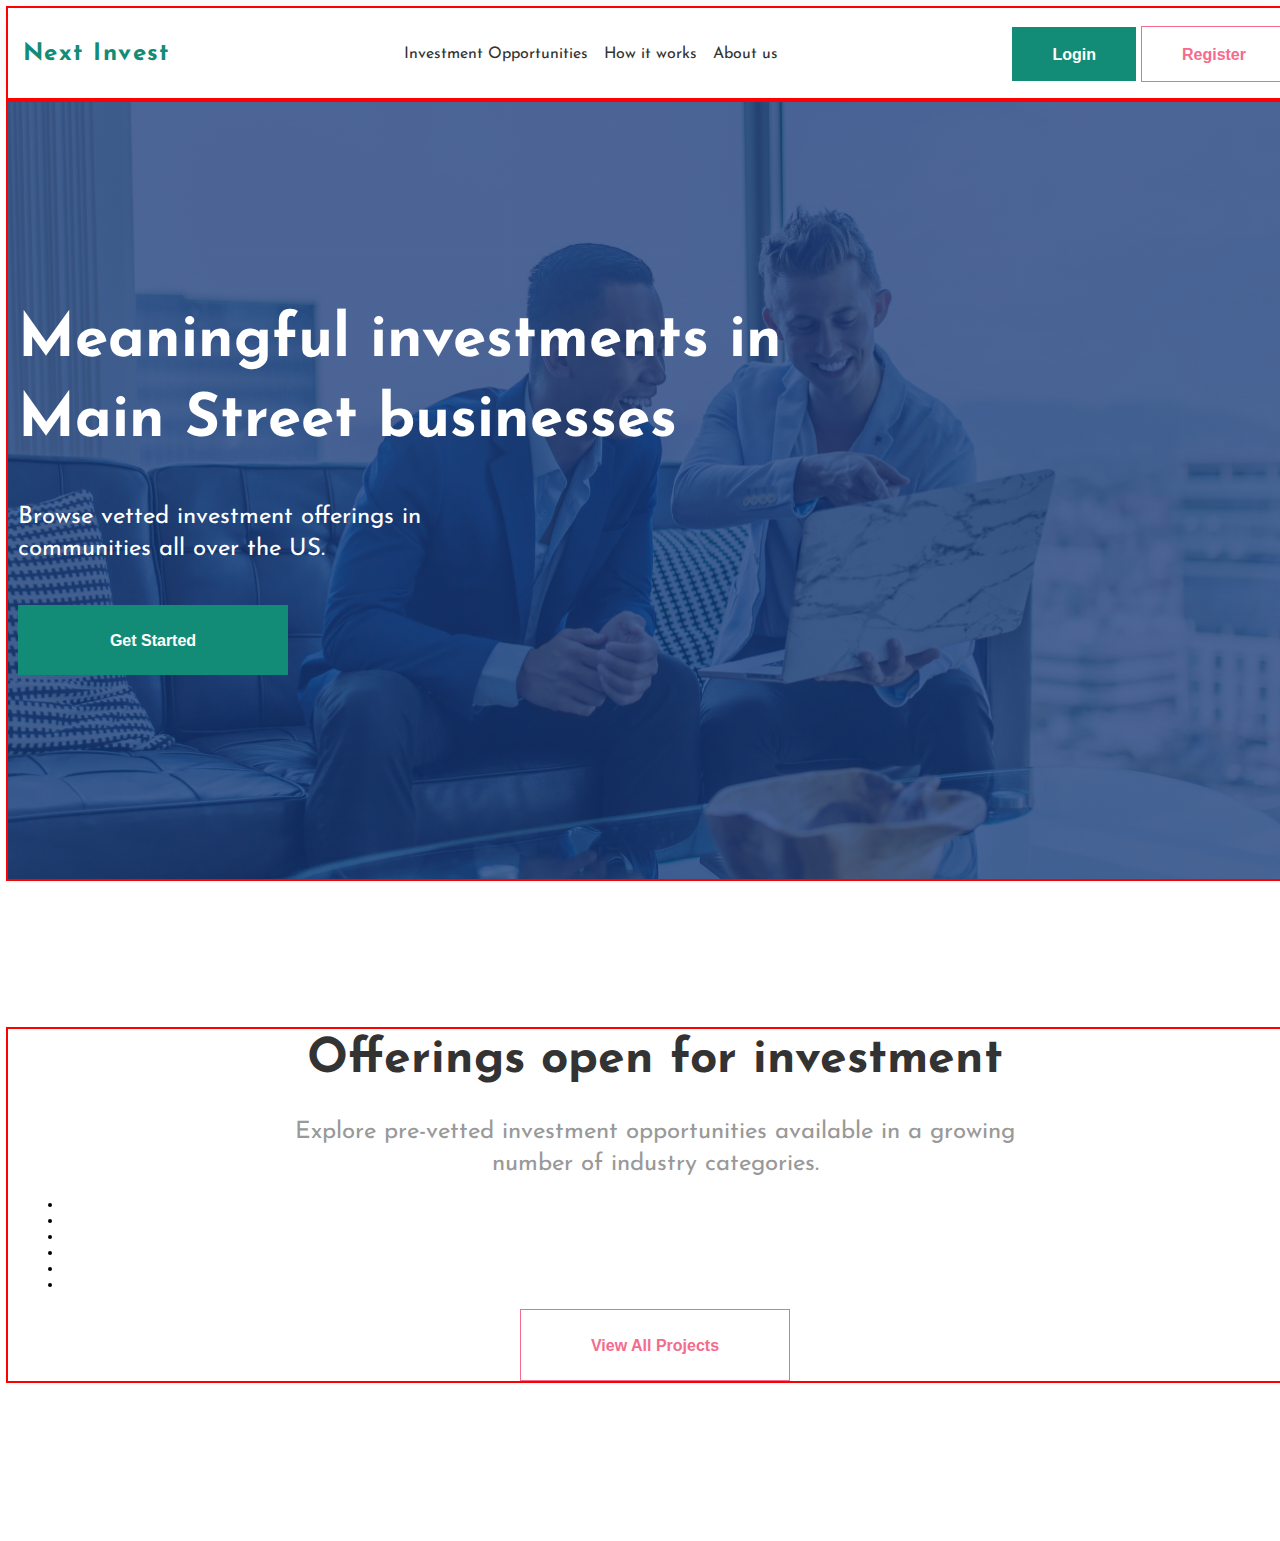
==== index.html @ 02d32128 "Start" ====
<!DOCTYPE html>
<html lang="en">
  <head>
    <meta charset="UTF-8" />
    <meta name="viewport" content="width=device-width, initial-scale=1.0" />
    <link rel="preconnect" href="https://fonts.googleapis.com" />
    <link rel="preconnect" href="https://fonts.gstatic.com" crossorigin />
    <link
      href="https://fonts.googleapis.com/css2?family=Josefin+Sans:wght@400;700&display=swap"
      rel="stylesheet"
    />
    <title>Next Invest</title>
    <link rel="stylesheet" href="./css/styles.css" />
  </head>
  <body>
    <header class="header">
      <div class="container header-container">
        <a href="./index.html" class="header-logo link">Next Invest</a>
        <ul class="header-menu list">
          <li class="header-menu-item">
            <a class="header-menu-link link" href=""
              >Investment Opportunities</a
            >
          </li>
          <li class="header-menu-item">
            <a class="header-menu-link link" href="">How it works</a>
          </li>
          <li class="header-menu-item">
            <a class="header-menu-link link" href="">About us</a>
          </li>
        </ul>
        <div class="header-btn">
          <button type="button" class="header-btn-log">Login</button>
          <button type="button" class="header-btn-reg">Register</button>
        </div>
      </div>
    </header>
    <main>
      <section class="hero">
        <div class="container hero-container">
          <h1 class="hero-title">
            Meaningful investments in Main Street businesses
          </h1>
          <p class="hero-text">
            Browse vetted investment offerings in communities all over the US.
          </p>
          <button type="button" class="hero-btn">Get Started</button>
        </div>
      </section>
      <section class="offerings">
        <div class="offerings-container container">
          <h2 class="offerings-title">Offerings open for investment</h2>
          <p class="offerings-main-text">
            Explore pre-vetted investment opportunities available in a growing
            number of industry categories.
          </p>
          <ul class="offerings-list">
            <li class="offerings-list-item"></li>
            <li class="offerings-list-item"></li>
            <li class="offerings-list-item"></li>
            <li class="offerings-list-item"></li>
            <li class="offerings-list-item"></li>
            <li class="offerings-list-item"></li>
          </ul>
          <button class="offerings-btn" type="button">View All Projects</button>
        </div>
      </section>
      <section></section>
      <section></section>
    </main>
    <footer></footer>
  </body>
</html>
---- css/styles.css ----
:root{
    --Primary: #128C76;
    --Secondary: #F56B8D;
}
body {
    background-color: #FFF;
    font-family: 'Josefin Sans', sans-serif;
}

.link {
    text-decoration: none;

}

.list {
    list-style-type: none;
    margin-top: 0;
    margin-bottom: 0;
    padding-left: 0;
}

p,
h1,
h2,
h3,
h4,
h5,
h6 {
    margin-top: 0;
    margin-bottom: 0;

}


img {
    display: block;
}

.visually-hidden {
    position: absolute;
    width: 1px;
    height: 1px;
    margin: -1px;
    border: 0;
    padding: 0;

    white-space: nowrap;
    clip-path: inset(100%);
    clip: rect(0 0 0 0);
    overflow: hidden;
}

/* header */

.container {
    outline: 2px solid red;
    max-width: 100%;
    width: 1400px;
    padding-left: 15px;
    padding-right: 15px;
    margin: 0 auto;
}

.header-container{
    display: flex;
    justify-content: space-between;
    padding-top: 18px;
    padding-bottom: 18px;
    background: #FFF;
        box-shadow: 0px 4px 40px 0px rgba(51, 51, 51, 0.08);
    align-items: center;
}

.header-logo {
    color: var(--Primary);
    font-size: 24px;
    font-weight: 700;
    line-height: 1;
    
    letter-spacing: 1.44px;
}

.header-menu {
    display: flex;
    gap: 16px;
}

.header-menu-link {
    color: #333;
}

.header-btn-log {
    padding: 16px 40px 14px 40px;
    justify-content: center;
    align-items: center;
    gap: 4px;
    background: var(--Primary);
    color: var(--White, #FFF);
    font-size: 16px;
    font-weight: 700;
    line-height: 1.5;
    cursor: pointer;
    border: none;
}

.header-btn-reg {
    padding: 16px 40px 14px 40px;
    justify-content: center;
    align-items: center;
    gap: 4px;

    color: var( --Secondary);
    font-size: 16px;
    font-weight: 700;
    line-height: 1.5;
    border: 1px solid var( --Secondary);
    background-color: transparent;
    cursor: pointer;
}

/* hero */
.hero-container{
        background-image: linear-gradient(0deg,
            rgba(17, 51, 117, 0.50) 0%,
            rgba(17, 51, 117, 0.50) 100%), url(../images/Img.jpg);
            background-repeat: no-repeat;
            background-position: center;
            background-size: cover;
            padding: 202px 20px 204px 10px;
}

.hero-title{
    color: var(--White, #FFF);
    font-size: 60px;
    font-weight: 700;
    line-height: 1.33;
    margin-bottom: 40px;
    max-width: 770px;
    width: 100%;
}

.hero-text{
    color: var(--White, #FFF);
    font-size: 24px;
    line-height: 1.33;
    margin-bottom: 40px;
    max-width: 470px;
    width: 100%;
}

.hero-btn{
    width: 270px;
    padding: 24px 40px 22px 40px;
    justify-content: center;
    align-items: center;
    gap: 4px;
    background: var(--Primary, #128C76);

    color: var(--White, #FFF);
    font-size: 16px;
    font-weight: 700;
    line-height: 1.5;
    border: none;
    cursor: pointer;
}

/* offerings */
.offerings{
    padding-top: 150px;
}

.offerings-title{
    color: var(--grey-1, #333);
    text-align: center;
    font-size: 48px;
    font-weight: 700;
    line-height: 1.33;
    margin-bottom: 24px;
}

.offerings-main-text{
    color: var(--grey-2, #999);
    text-align: center;
    font-size: 24px;
    line-height: 1.33;
    max-width: 770px;
    width: 100%;
    margin: 0 auto;
}




.offerings-btn{
    color: var(--Secondary);
    font-size: 16px;
    font-weight: 700;
    line-height: 1.5;

    width: 270px;
    padding: 24px 40px 22px 40px;
    justify-content: center;
    align-items: center;
    gap: 4px;
    border: 1px solid var(--Secondary);
    background-color: transparent;
    display: block;
    margin: 0 auto;
    margin-bottom: 160px;
}
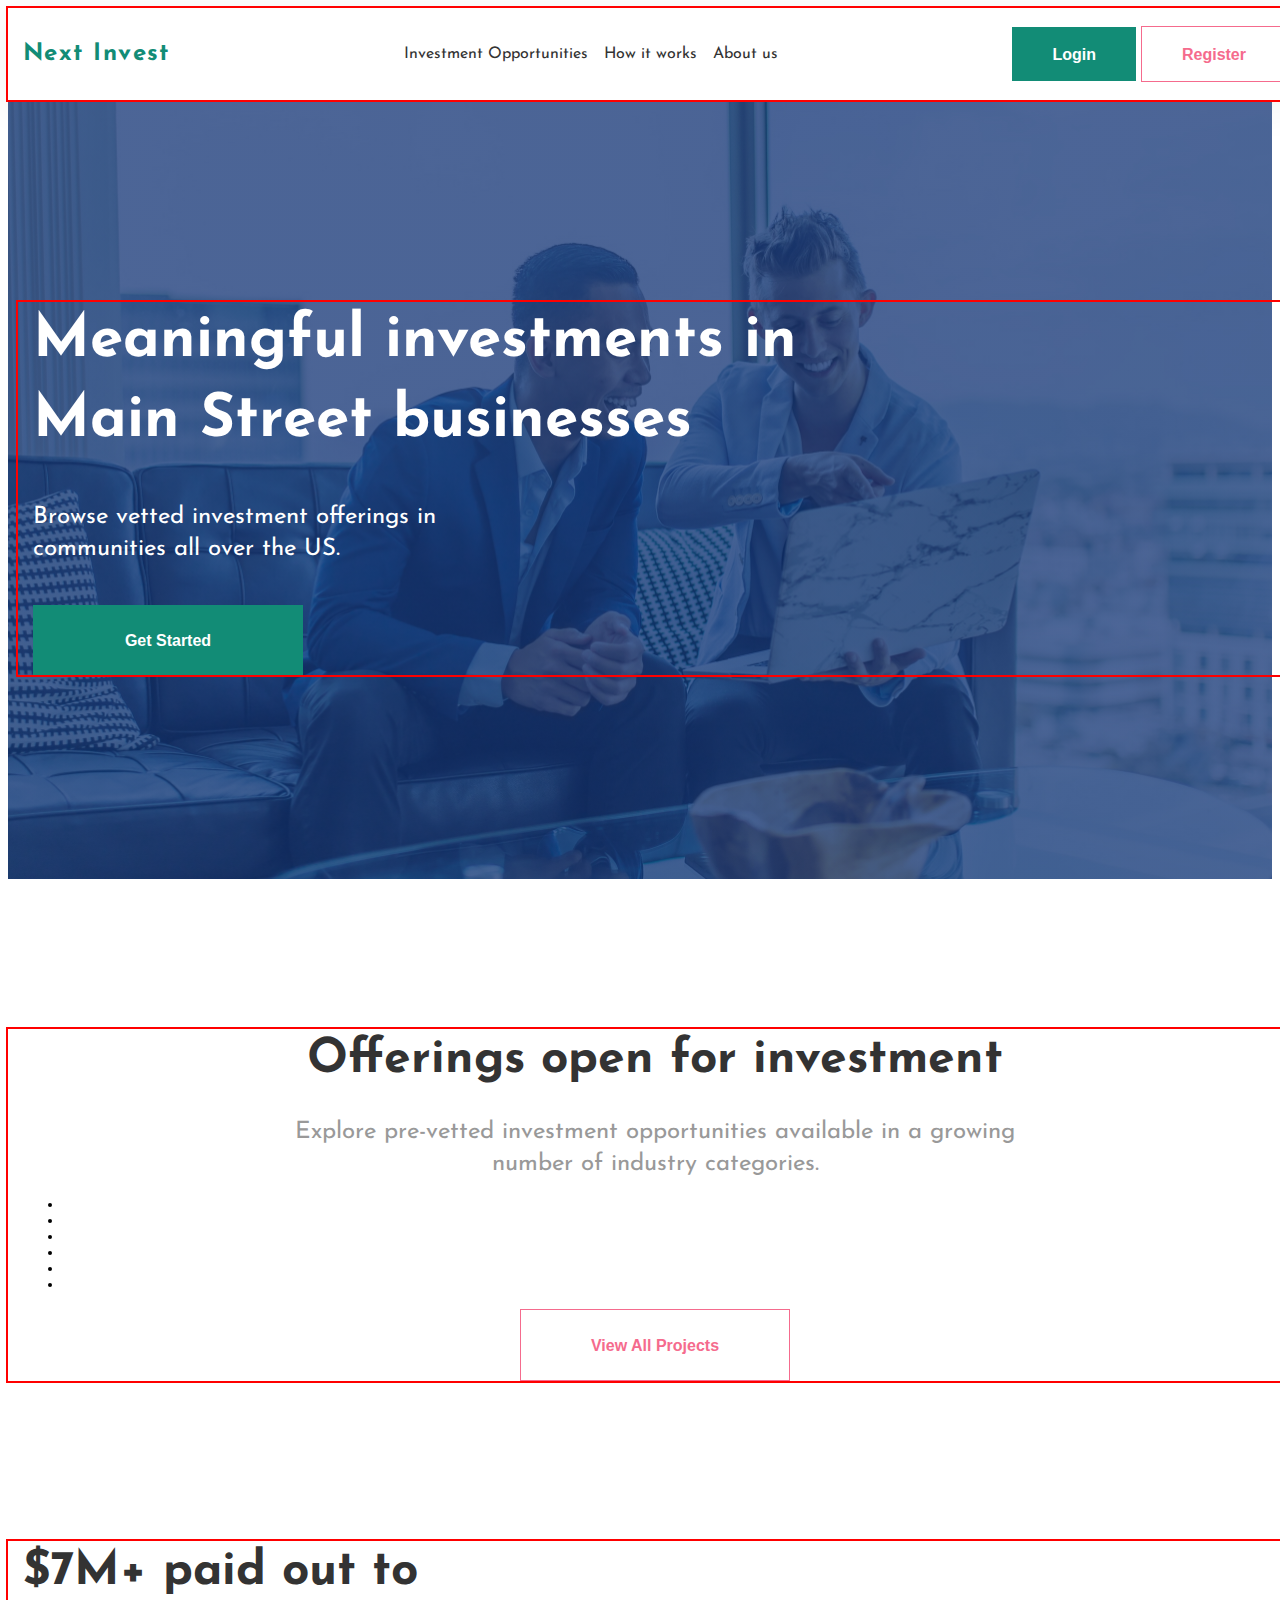
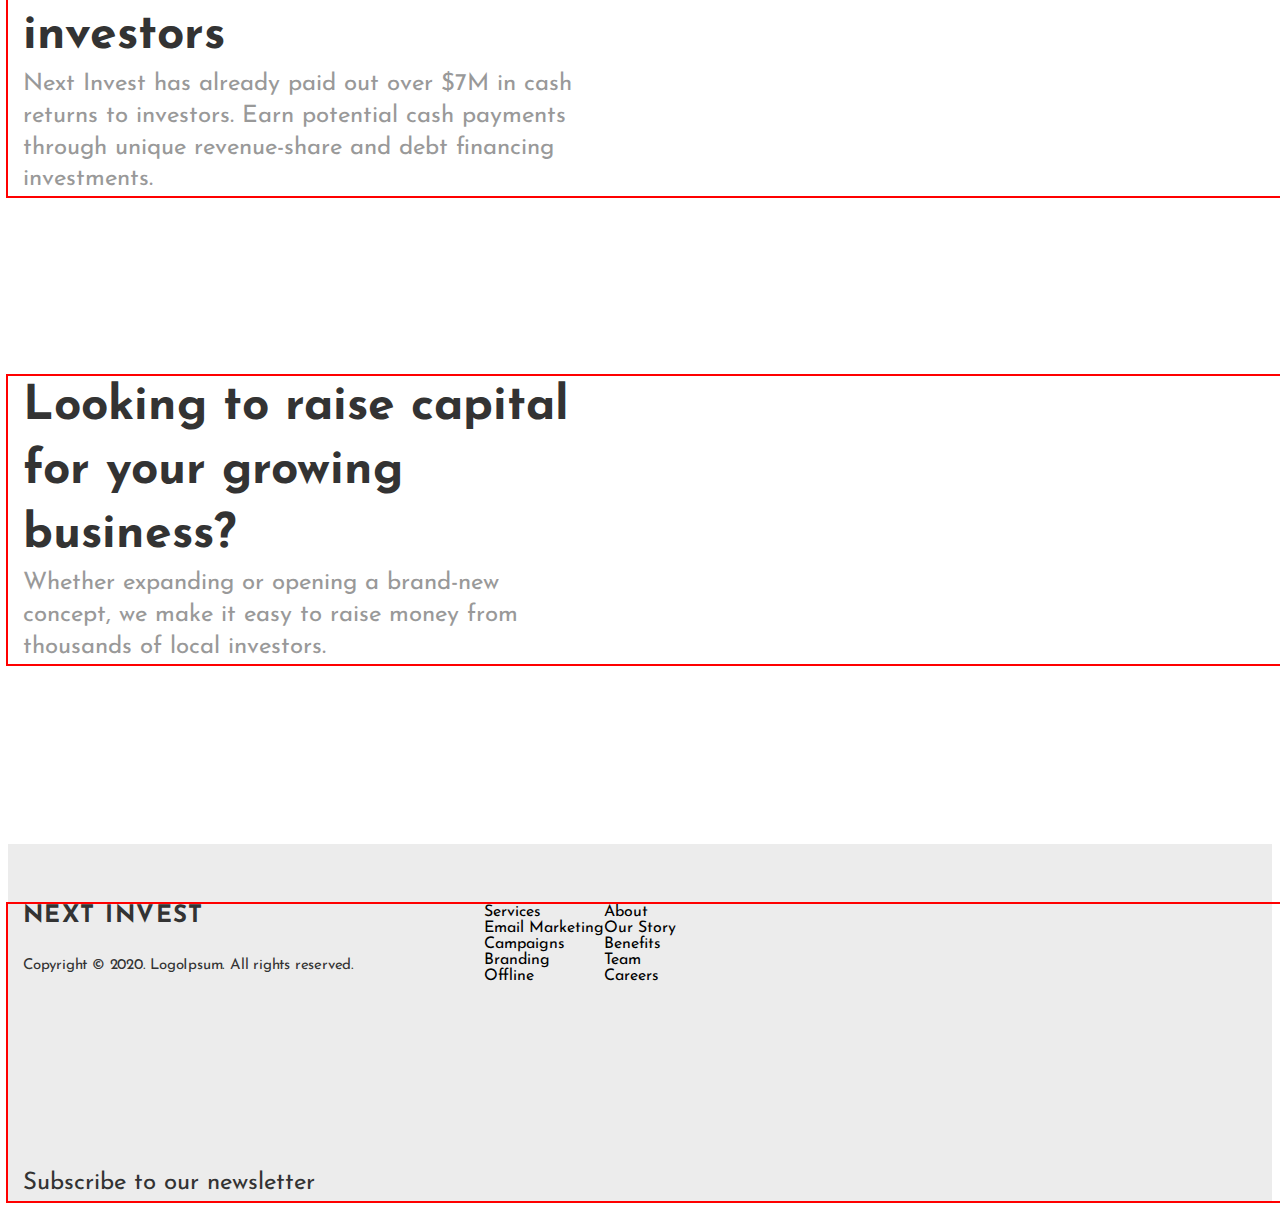
==== commit 832e06c3: "++" ====
--- a/index.html
+++ b/index.html
@@ -9,7 +9,15 @@
       href="https://fonts.googleapis.com/css2?family=Josefin+Sans:wght@400;700&display=swap"
       rel="stylesheet"
     />
+
     <title>Next Invest</title>
+    <link
+      rel="stylesheet"
+      href="https://cdnjs.cloudflare.com/ajax/libs/modern-normalize/2.0.0/modern-normalize.min.css"
+      integrity="sha512-4xo8blKMVCiXpTaLzQSLSw3KFOVPWhm/TRtuPVc4WG6kUgjH6J03IBuG7JZPkcWMxJ5huwaBpOpnwYElP/m6wg=="
+      crossorigin="anonymous"
+      referrerpolicy="no-referrer"
+    />
     <link rel="stylesheet" href="./css/styles.css" />
   </head>
   <body>
@@ -65,9 +73,59 @@
           <button class="offerings-btn" type="button">View All Projects</button>
         </div>
       </section>
-      <section></section>
-      <section></section>
+      <section class="investors">
+        <div class="investors-container container">
+          <div>
+            <h2 class="investors-title">$7M+ paid out to investors</h2>
+            <p class="investors-text">
+              Next Invest has already paid out over $7M in cash returns to
+              investors. Earn potential cash payments through unique
+              revenue-share and debt financing investments.
+            </p>
+          </div>
+        </div>
+      </section>
+      <section class="capital">
+        <div class="capital-container container">
+          <div>
+            <h2 class="capital-title">
+              Looking to raise capital for your growing business?
+            </h2>
+            <p class="capital-text">
+              Whether expanding or opening a brand-new concept, we make it easy
+              to raise money from thousands of local investors.
+            </p>
+          </div>
+        </div>
+      </section>
     </main>
-    <footer></footer>
+    <footer class="footer">
+      <div class="container footer-container">
+        <div>
+          <h3 class="footer-title">NEXT INVEST</h3>
+          <p class="footer-copyright">
+            Copyright © 2020. LogoIpsum. All rights reserved.
+          </p>
+          <p class="footer-subscribe">Subscribe to our newsletter</p>
+          <form></form>
+        </div>
+        <div class="footer-nav">
+          <div class="footer-nav-text">
+            <p class="footer-services-text">Services</p>
+            <div class="footer-nav-item">Email Marketing</div>
+            <div class="footer-nav-item">Campaigns</div>
+            <div class="footer-nav-item">Branding</div>
+            <div class="footer-nav-item">Offline</div>
+          </div>
+          <div class="footer-about">
+            <p class="footer-nav-text">About</p>
+            <div class="footer-nav-item">Our Story</div>
+            <div class="footer-nav-item">Benefits</div>
+            <div class="footer-nav-item">Team</div>
+            <div class="footer-nav-item">Careers</div>
+          </div>
+        </div>
+      </div>
+    </footer>
   </body>
 </html>
--- a/css/styles.css
+++ b/css/styles.css
@@ -119,7 +119,17 @@
 }
 
 /* hero */
-.hero-container{
+.hero{
+    background-image: linear-gradient(0deg,
+                rgba(17, 51, 117, 0.50) 0%,
+                rgba(17, 51, 117, 0.50) 100%), url(../images/Img.jpg);
+        background-repeat: no-repeat;
+        background-position: center;
+        background-size: cover;
+        padding: 202px 20px 204px 10px;
+}
+
+/* .hero-container{
         background-image: linear-gradient(0deg,
             rgba(17, 51, 117, 0.50) 0%,
             rgba(17, 51, 117, 0.50) 100%), url(../images/Img.jpg);
@@ -127,7 +137,7 @@
             background-position: center;
             background-size: cover;
             padding: 202px 20px 204px 10px;
-}
+} */
 
 .hero-title{
     color: var(--White, #FFF);
@@ -207,4 +217,102 @@
     display: block;
     margin: 0 auto;
     margin-bottom: 160px;
-}+    cursor: pointer;
+}
+
+/* investors */
+
+.investors-title{
+    color: var(--grey-1, #333);
+    font-size: 48px;
+    font-weight: 700;
+    line-height: 1.33;
+    width: 570px;
+    max-width: 100%;
+}
+
+.investors-text{
+    color: var(--grey-2, #999);
+    font-size: 24px;
+    line-height: 1.33;
+    width: 570px;
+    max-width: 100%;
+}
+
+/* capital */
+
+.capital {
+    padding-top: 180px;
+    padding-bottom: 180px;
+}
+
+.capital-container {}
+
+
+.capital-title {
+    color: var(--grey-1, #333);
+    font-size: 48px;
+    font-weight: 700;
+    line-height: 1.33;
+    width: 570px;
+    max-width: 100%;
+}
+
+.capital-text {
+    color: var(--grey-2, #999);
+    font-size: 24px;
+    line-height: 1.33;
+    width: 570px;
+    max-width: 100%;
+}
+
+/* footer */
+
+.footer{
+    background-color: #ECECEC;
+    padding-top: 60px;
+}
+
+
+.footer-container {
+    display: flex;
+}
+
+.footer-title {
+    color: var(--grey-1, #333);
+    font-size: 24px;
+    font-weight: 700;
+    line-height: 1;
+    letter-spacing: 1.44px;
+    margin-bottom: 30px;
+}
+
+.footer-copyright {
+    color: var(--grey-1, #333);
+    font-size: 15px;
+    letter-spacing: -0.205px;
+    margin-bottom: 192px;
+}
+
+.footer-subscribe {
+    color: var(--grey-1, #333);
+    font-size: 24px;
+    line-height: 1.5;
+}
+
+.footer-nav {
+    display: flex;
+    margin-left: 130px;
+}
+
+.footer-services {}
+
+.footer-services-text {}
+
+.footer-services-item {}
+
+.footer-about {}
+
+.footer-about-text {}
+
+.footer-about-item {}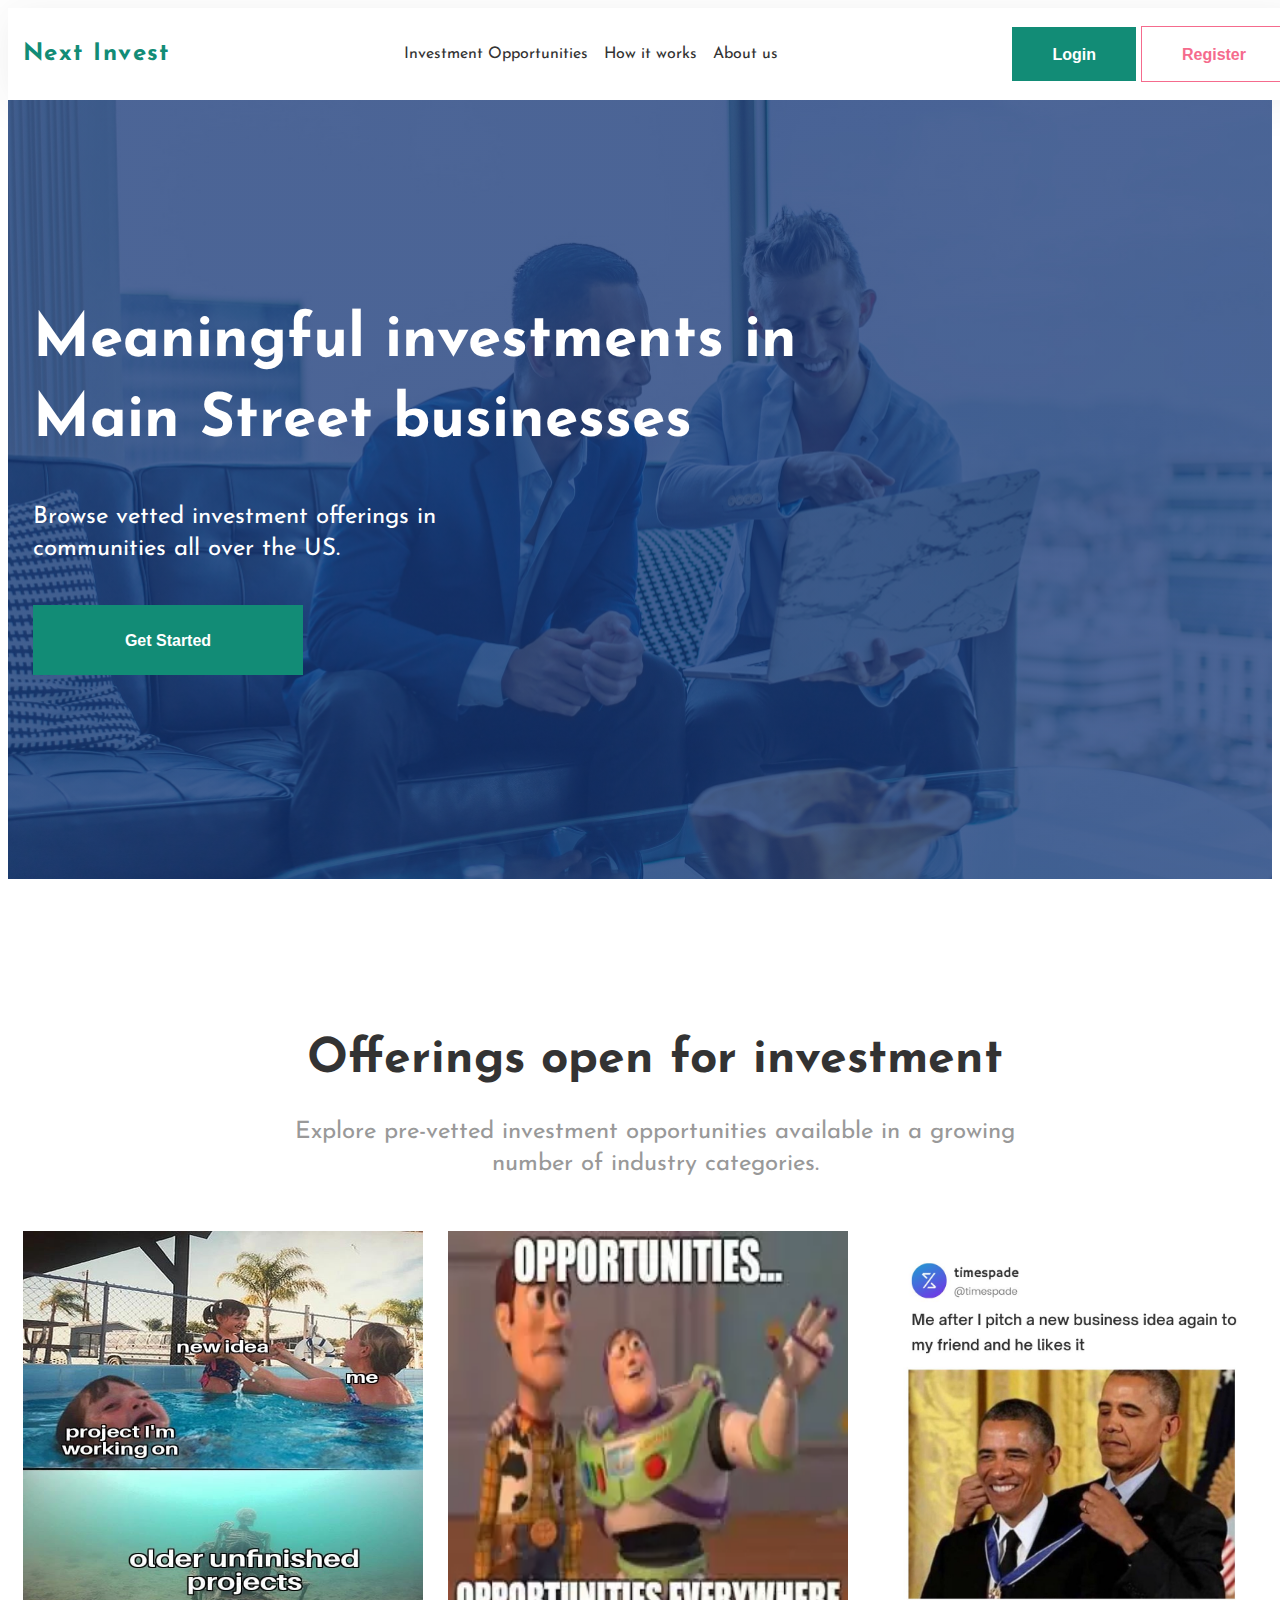
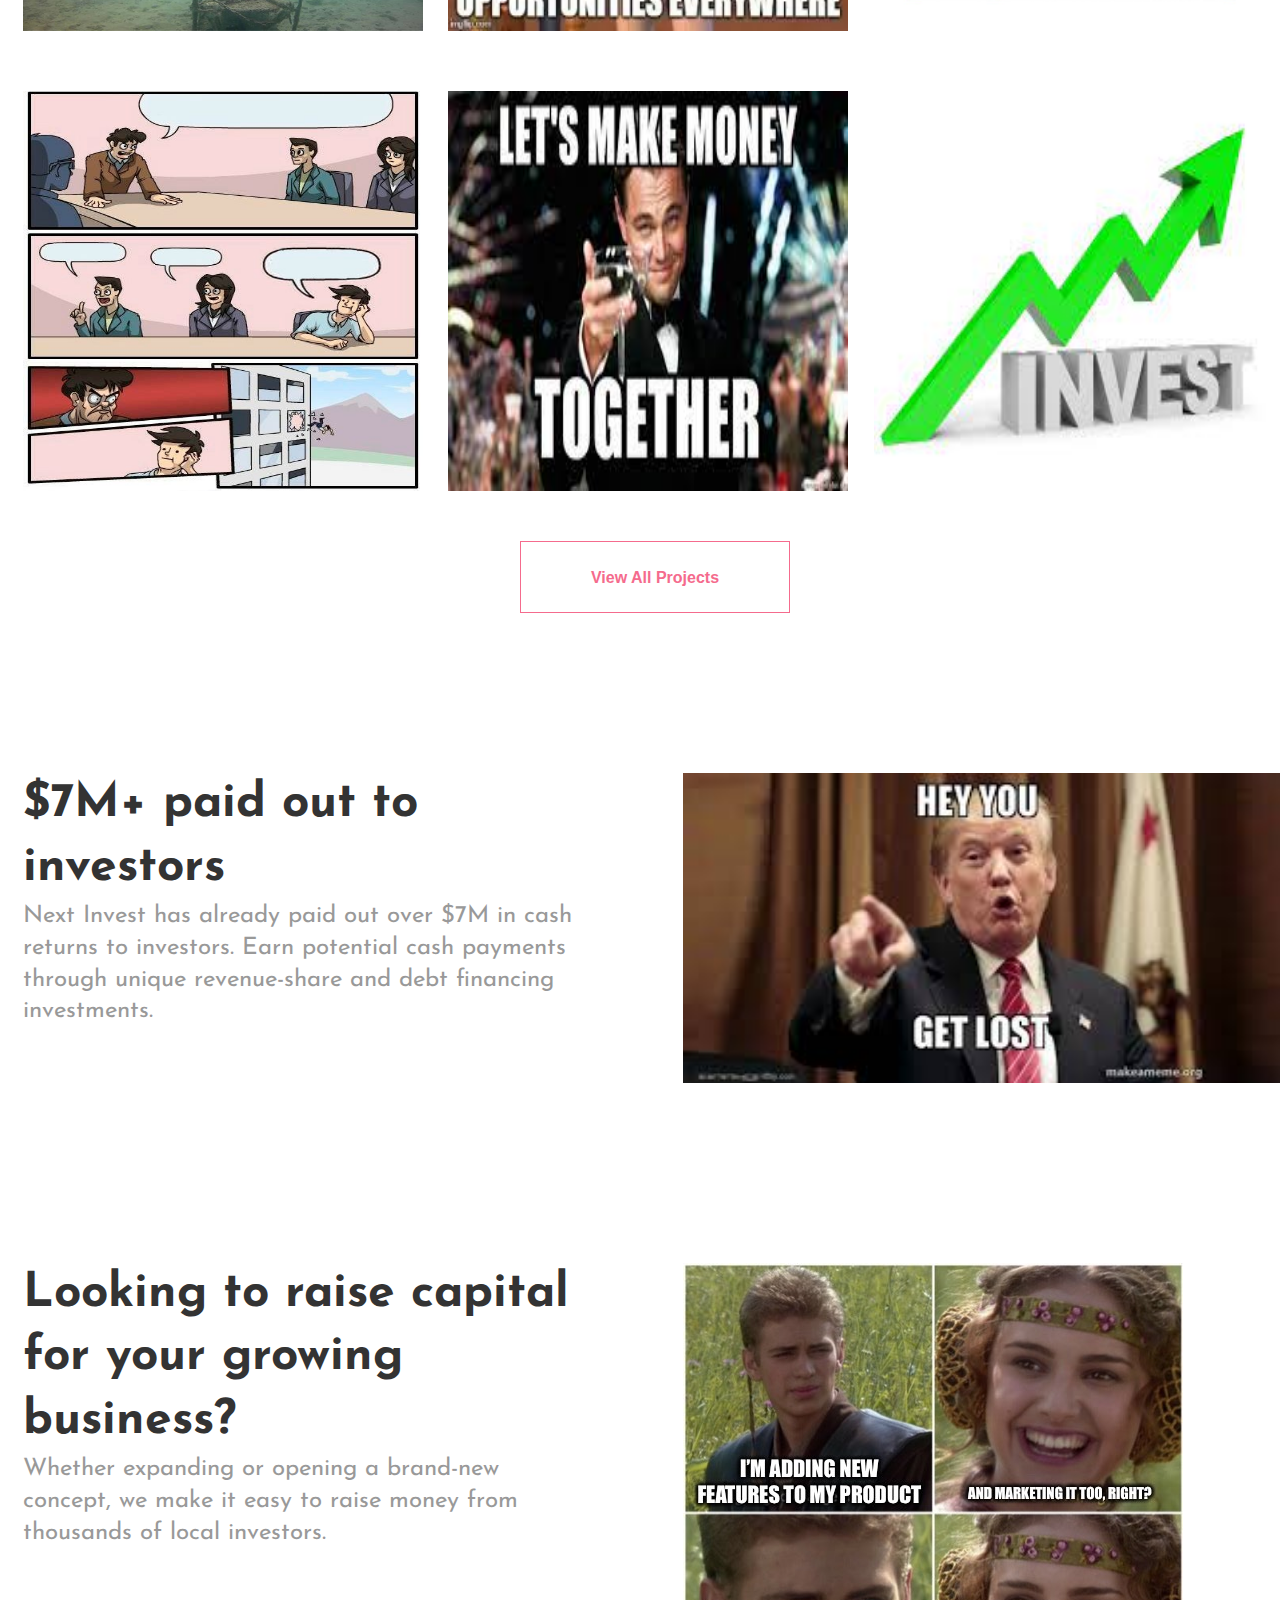
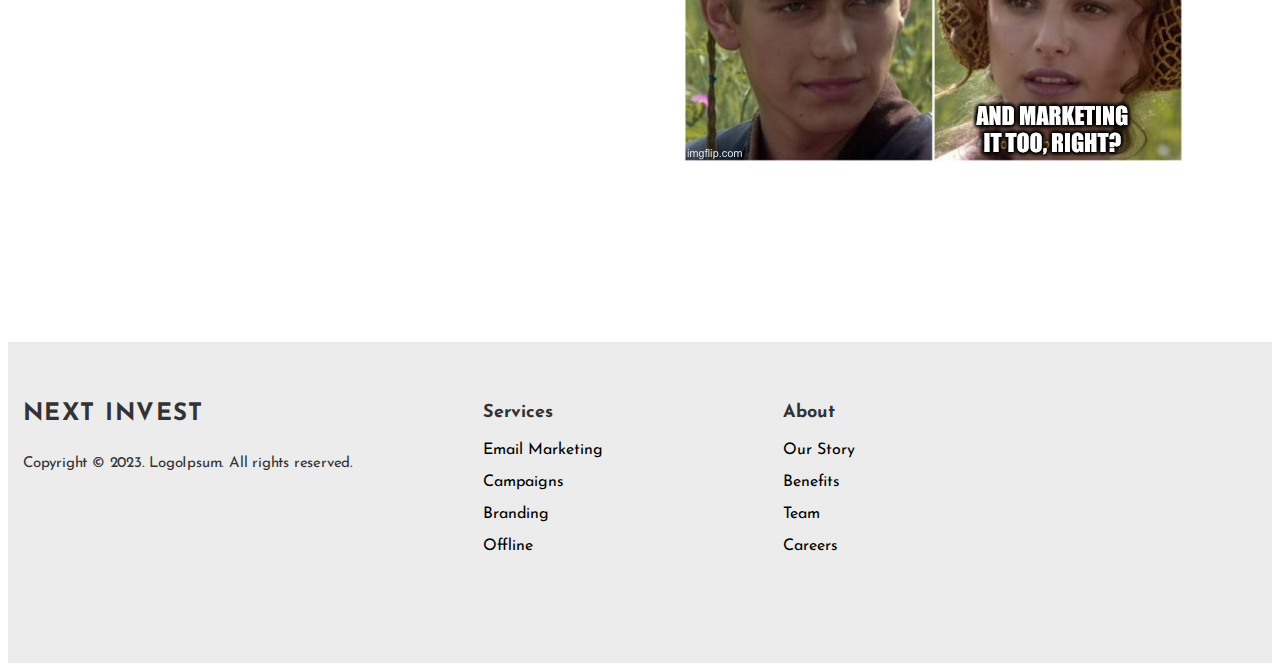
==== commit 8d85aade: "Summery" ====
--- a/index.html
+++ b/index.html
@@ -26,15 +26,17 @@
         <a href="./index.html" class="header-logo link">Next Invest</a>
         <ul class="header-menu list">
           <li class="header-menu-item">
-            <a class="header-menu-link link" href=""
+            <a class="header-menu-link link" href="./index.html"
               >Investment Opportunities</a
             >
           </li>
           <li class="header-menu-item">
-            <a class="header-menu-link link" href="">How it works</a>
+            <a class="header-menu-link link" href="./how-it-works.html"
+              >How it works</a
+            >
           </li>
           <li class="header-menu-item">
-            <a class="header-menu-link link" href="">About us</a>
+            <a class="header-menu-link link" href="./about-us.html">About us</a>
           </li>
         </ul>
         <div class="header-btn">
@@ -62,13 +64,25 @@
             Explore pre-vetted investment opportunities available in a growing
             number of industry categories.
           </p>
-          <ul class="offerings-list">
-            <li class="offerings-list-item"></li>
-            <li class="offerings-list-item"></li>
-            <li class="offerings-list-item"></li>
-            <li class="offerings-list-item"></li>
-            <li class="offerings-list-item"></li>
-            <li class="offerings-list-item"></li>
+          <ul class="offerings-list list">
+            <li class="offerings-list-item">
+              <img src="./images/Entrepreneur-Meme-New-Idea.jpeg" alt="meme" />
+            </li>
+            <li class="offerings-list-item">
+              <img src="./images/opportunities-300x229.webp" alt="meme" />
+            </li>
+            <li class="offerings-list-item">
+              <img src="./images/FHM_A6tVkAA9cBR.jpg" alt="meme" />
+            </li>
+            <li class="offerings-list-item">
+              <img src="./images/Boardroom-Meeting-Suggestion.jpg" alt="meme" />
+            </li>
+            <li class="offerings-list-item">
+              <img src="./images/meme.jpeg" alt="meme" />
+            </li>
+            <li class="offerings-list-item">
+              <img src="./images//download.jpeg" alt="meme" />
+            </li>
           </ul>
           <button class="offerings-btn" type="button">View All Projects</button>
         </div>
@@ -83,6 +97,9 @@
               revenue-share and debt financing investments.
             </p>
           </div>
+          <div>
+            <img src="./images/images.jpeg" width="600px" alt="meme" />
+          </div>
         </div>
       </section>
       <section class="capital">
@@ -96,6 +113,9 @@
               to raise money from thousands of local investors.
             </p>
           </div>
+          <div>
+            <img src="./images/Entrepreneur-Memes-Marketing.jpeg" alt="meme" />
+          </div>
         </div>
       </section>
     </main>
@@ -104,21 +124,19 @@
         <div>
           <h3 class="footer-title">NEXT INVEST</h3>
           <p class="footer-copyright">
-            Copyright © 2020. LogoIpsum. All rights reserved.
+            Copyright © 2023. LogoIpsum. All rights reserved.
           </p>
-          <p class="footer-subscribe">Subscribe to our newsletter</p>
-          <form></form>
         </div>
         <div class="footer-nav">
           <div class="footer-nav-text">
-            <p class="footer-services-text">Services</p>
+            <div class="footer-nav-item">Services</div>
             <div class="footer-nav-item">Email Marketing</div>
             <div class="footer-nav-item">Campaigns</div>
             <div class="footer-nav-item">Branding</div>
             <div class="footer-nav-item">Offline</div>
           </div>
           <div class="footer-about">
-            <p class="footer-nav-text">About</p>
+            <div class="footer-nav-item">About</div>
             <div class="footer-nav-item">Our Story</div>
             <div class="footer-nav-item">Benefits</div>
             <div class="footer-nav-item">Team</div>
--- a/css/styles.css
+++ b/css/styles.css
@@ -53,7 +53,7 @@
 /* header */
 
 .container {
-    outline: 2px solid red;
+    /* outline: 2px solid red; */
     max-width: 100%;
     width: 1400px;
     padding-left: 15px;
@@ -66,9 +66,9 @@
     justify-content: space-between;
     padding-top: 18px;
     padding-bottom: 18px;
+    align-items: center;
     background: #FFF;
         box-shadow: 0px 4px 40px 0px rgba(51, 51, 51, 0.08);
-    align-items: center;
 }
 
 .header-logo {
@@ -129,16 +129,6 @@
         padding: 202px 20px 204px 10px;
 }
 
-/* .hero-container{
-        background-image: linear-gradient(0deg,
-            rgba(17, 51, 117, 0.50) 0%,
-            rgba(17, 51, 117, 0.50) 100%), url(../images/Img.jpg);
-            background-repeat: no-repeat;
-            background-position: center;
-            background-size: cover;
-            padding: 202px 20px 204px 10px;
-} */
-
 .hero-title{
     color: var(--White, #FFF);
     font-size: 60px;
@@ -197,9 +187,6 @@
     width: 100%;
     margin: 0 auto;
 }
-
-
-
 
 .offerings-btn{
     color: var(--Secondary);
@@ -220,7 +207,27 @@
     cursor: pointer;
 }
 
+.offerings-list{
+    display: flex;
+    gap: 20px;
+    row-gap: 60px;
+    flex-wrap: wrap;
+    margin-bottom: 50px;
+    margin-top: 50px;
+}
+
+.offerings-list-item{
+    width: calc((100% - 48px) / 3);
+}
+.offerings-list-item img{
+    width: 400px;
+    height: 400px;
+}
 /* investors */
+.investors-container{
+    display: flex;
+    gap: 90px;
+}
 
 .investors-title{
     color: var(--grey-1, #333);
@@ -246,7 +253,10 @@
     padding-bottom: 180px;
 }
 
-.capital-container {}
+.capital-container {
+    gap: 90px;
+    display: flex;
+}
 
 
 .capital-title {
@@ -305,14 +315,71 @@
     margin-left: 130px;
 }
 
-.footer-services {}
-
-.footer-services-text {}
-
-.footer-services-item {}
-
-.footer-about {}
-
-.footer-about-text {}
-
-.footer-about-item {}+.footer-nav-item:not(:last-child){
+        margin-bottom: 16px;
+}
+.footer-nav-item:first-child{
+    color: var(--grey-1, #333);
+    font-size: 18px;
+    font-weight: 700;
+    line-height: 1.33;
+}
+.footer-nav-text{
+    max-width: 100%;
+    width: 270px;
+    margin-right: 30px;
+}
+
+/* how it works */
+
+
+
+.crypto-container img{
+    margin: 0 auto;
+}
+
+.crypto-title {
+    color: var(--grey-1, #333);
+    text-align: center;
+    font-size: 48px;
+    font-weight: 700;
+    line-height: 1.33;
+    margin-top: 40px;
+}
+
+.cryptocurrencie {
+    color: var(--grey-1, #333);
+    font-size: 24px;
+    font-weight: 700;
+    line-height: 1;
+    letter-spacing: 1.44px;
+    margin-bottom: 40px;
+}
+
+.crypto-text {
+    color: #333;
+    font-size: 24px;
+    font-weight: 400;
+    line-height: 1.33;
+    margin-bottom: 50px;
+}
+
+/* kolom */
+div .kolom-title{
+    display: flex;
+    align-items: center;
+    justify-content: center;
+    margin-bottom: 40px;
+}
+
+.kolom-title{
+    color: #333;
+    font-size: 60px;
+    font-weight: 700;
+    line-height: 1.33;
+
+}
+.meme-container img{
+    margin: 0 auto;
+    margin-bottom: 40px;
+}